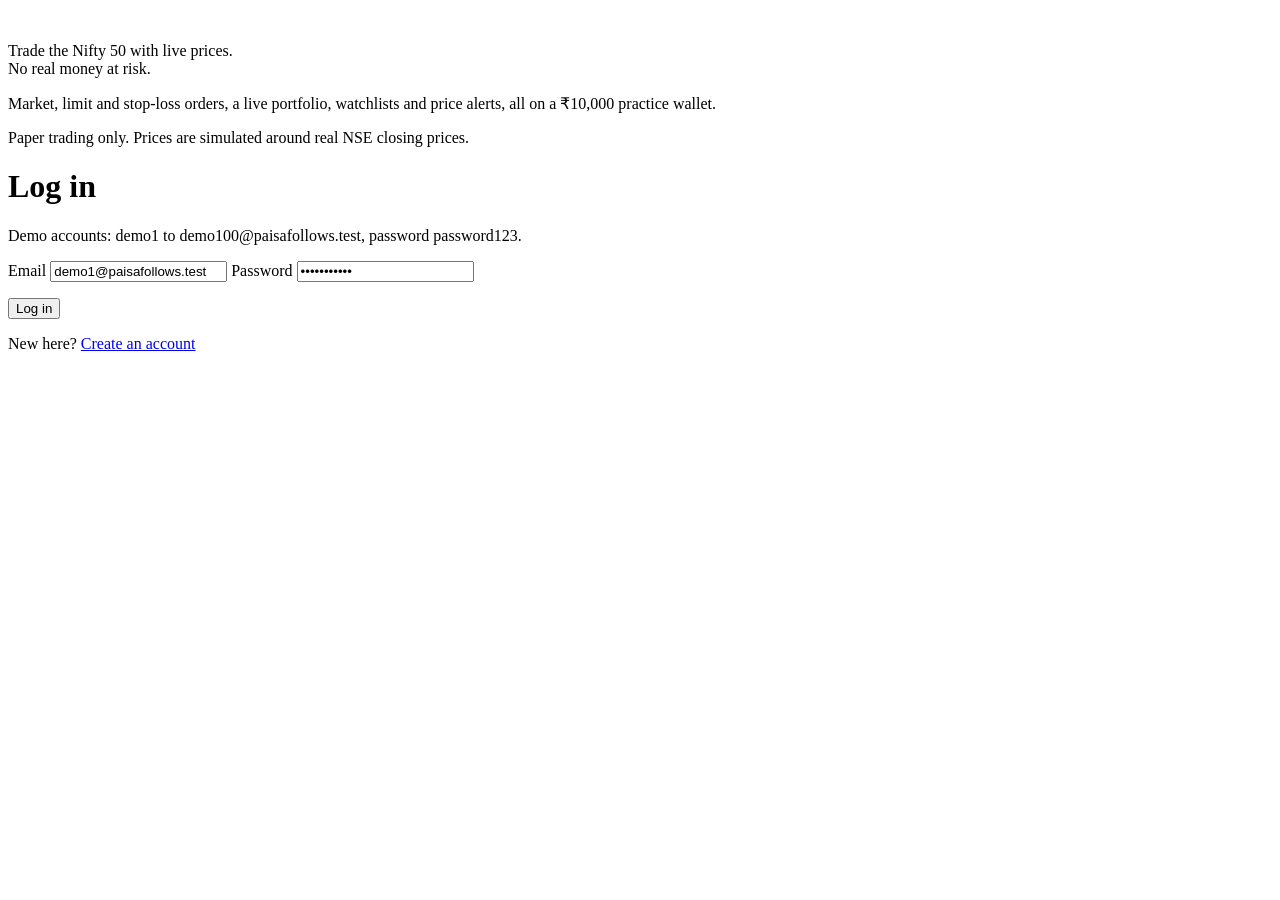
==== src/main/resources/static/index.html @ d8b97404 "Add basic UI" ====
<!doctype html>
<html lang="en">
<head>
  <meta charset="utf-8">
  <meta name="viewport" content="width=device-width, initial-scale=1">
  <title>Log in · PaisaFollows</title>
  <link rel="icon" type="image/svg+xml" href="/favicon.svg">
  <link rel="stylesheet" href="/css/style.css">
</head>
<body>
  <div class="auth">
    <aside class="auth-side">
      <a href="/" class="brand" style="color:#fff"><img src="/favicon.svg" alt=""><span>PaisaFollows</span></a>
      <div>
        <p class="big">Trade the Nifty 50 with live prices.<br>No real money at risk.</p>
        <p class="lead">Market, limit and stop-loss orders, a live portfolio, watchlists and price alerts, all on a ₹10,000 practice wallet.</p>
      </div>
      <p class="note">Paper trading only. Prices are simulated around real NSE closing prices.</p>
    </aside>

    <main class="auth-main">
      <div class="auth-box">
        <h1>Log in</h1>
        <p class="intro">Demo accounts: demo1 to demo100@paisafollows.test, password password123.</p>
        <form id="login-form" class="form">
          <label class="field"><span>Email</span>
            <input class="input" type="email" name="email" required autocomplete="email" value="demo1@paisafollows.test"></label>
          <label class="field"><span>Password</span>
            <input class="input" type="password" name="password" required autocomplete="current-password" value="password123"></label>
          <p class="error" id="error"></p>
          <button class="btn btn-primary btn-block" type="submit">Log in</button>
        </form>
        <p class="switch">New here? <a class="link" href="/register.html">Create an account</a></p>
      </div>
    </main>
  </div>
  <script type="module" src="/js/pages/login.js"></script>
</body>
</html>
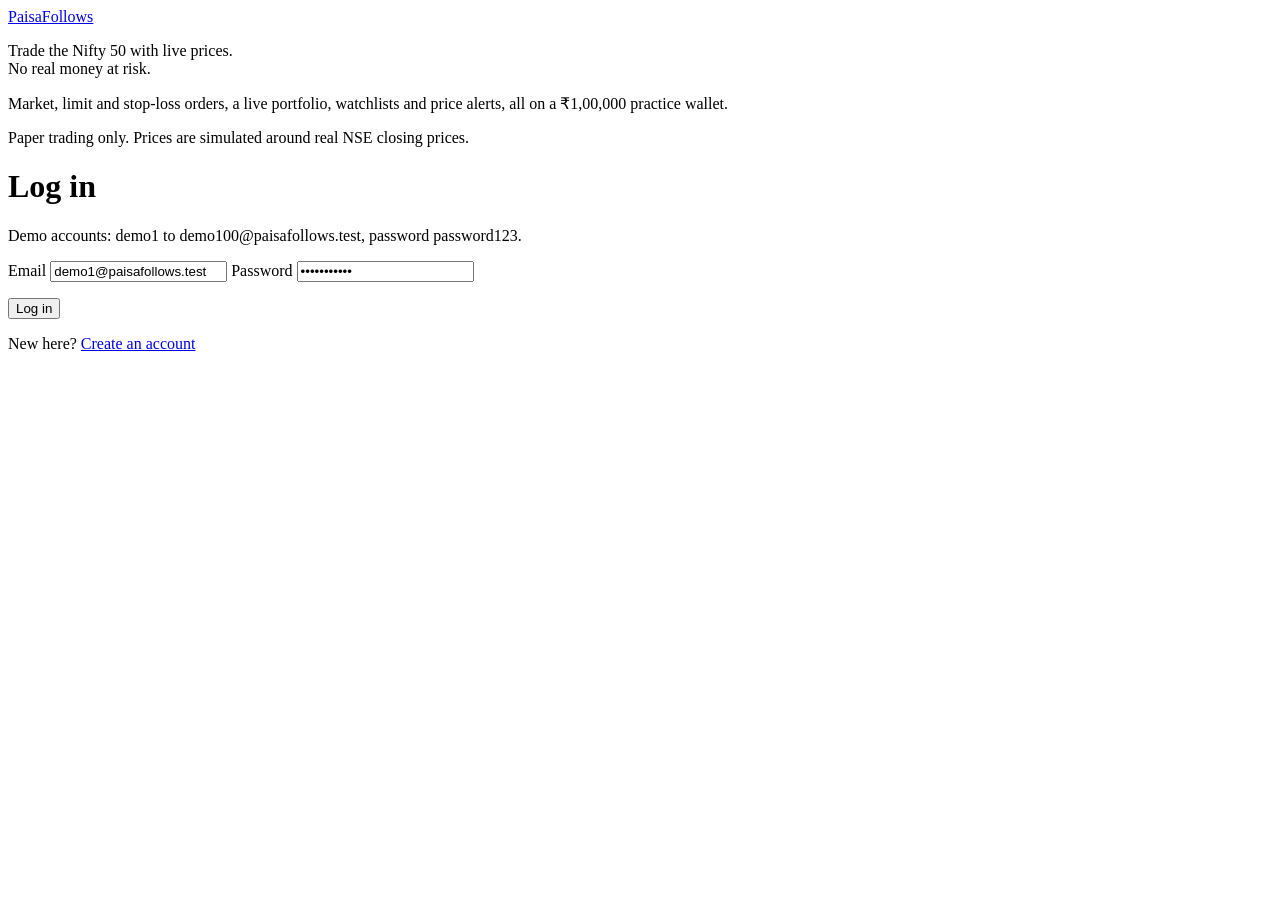
==== commit 22efca22: "Add dark mode option" ====
--- a/src/main/resources/static/index.html
+++ b/src/main/resources/static/index.html
@@ -3,6 +3,7 @@
 <head>
   <meta charset="utf-8">
   <meta name="viewport" content="width=device-width, initial-scale=1">
+  <script src="/js/theme.js"></script>
   <title>Log in · PaisaFollows</title>
   <link rel="icon" type="image/svg+xml" href="/favicon.svg">
   <link rel="stylesheet" href="/css/style.css">
@@ -10,10 +11,10 @@
 <body>
   <div class="auth">
     <aside class="auth-side">
-      <a href="/" class="brand" style="color:#fff"><img src="/favicon.svg" alt=""><span>PaisaFollows</span></a>
+      <a href="/" class="brand"><img src="/favicon.svg" alt=""><span>PaisaFollows</span></a>
       <div>
         <p class="big">Trade the Nifty 50 with live prices.<br>No real money at risk.</p>
-        <p class="lead">Market, limit and stop-loss orders, a live portfolio, watchlists and price alerts, all on a ₹10,000 practice wallet.</p>
+        <p class="lead">Market, limit and stop-loss orders, a live portfolio, watchlists and price alerts, all on a ₹1,00,000 practice wallet.</p>
       </div>
       <p class="note">Paper trading only. Prices are simulated around real NSE closing prices.</p>
     </aside>
